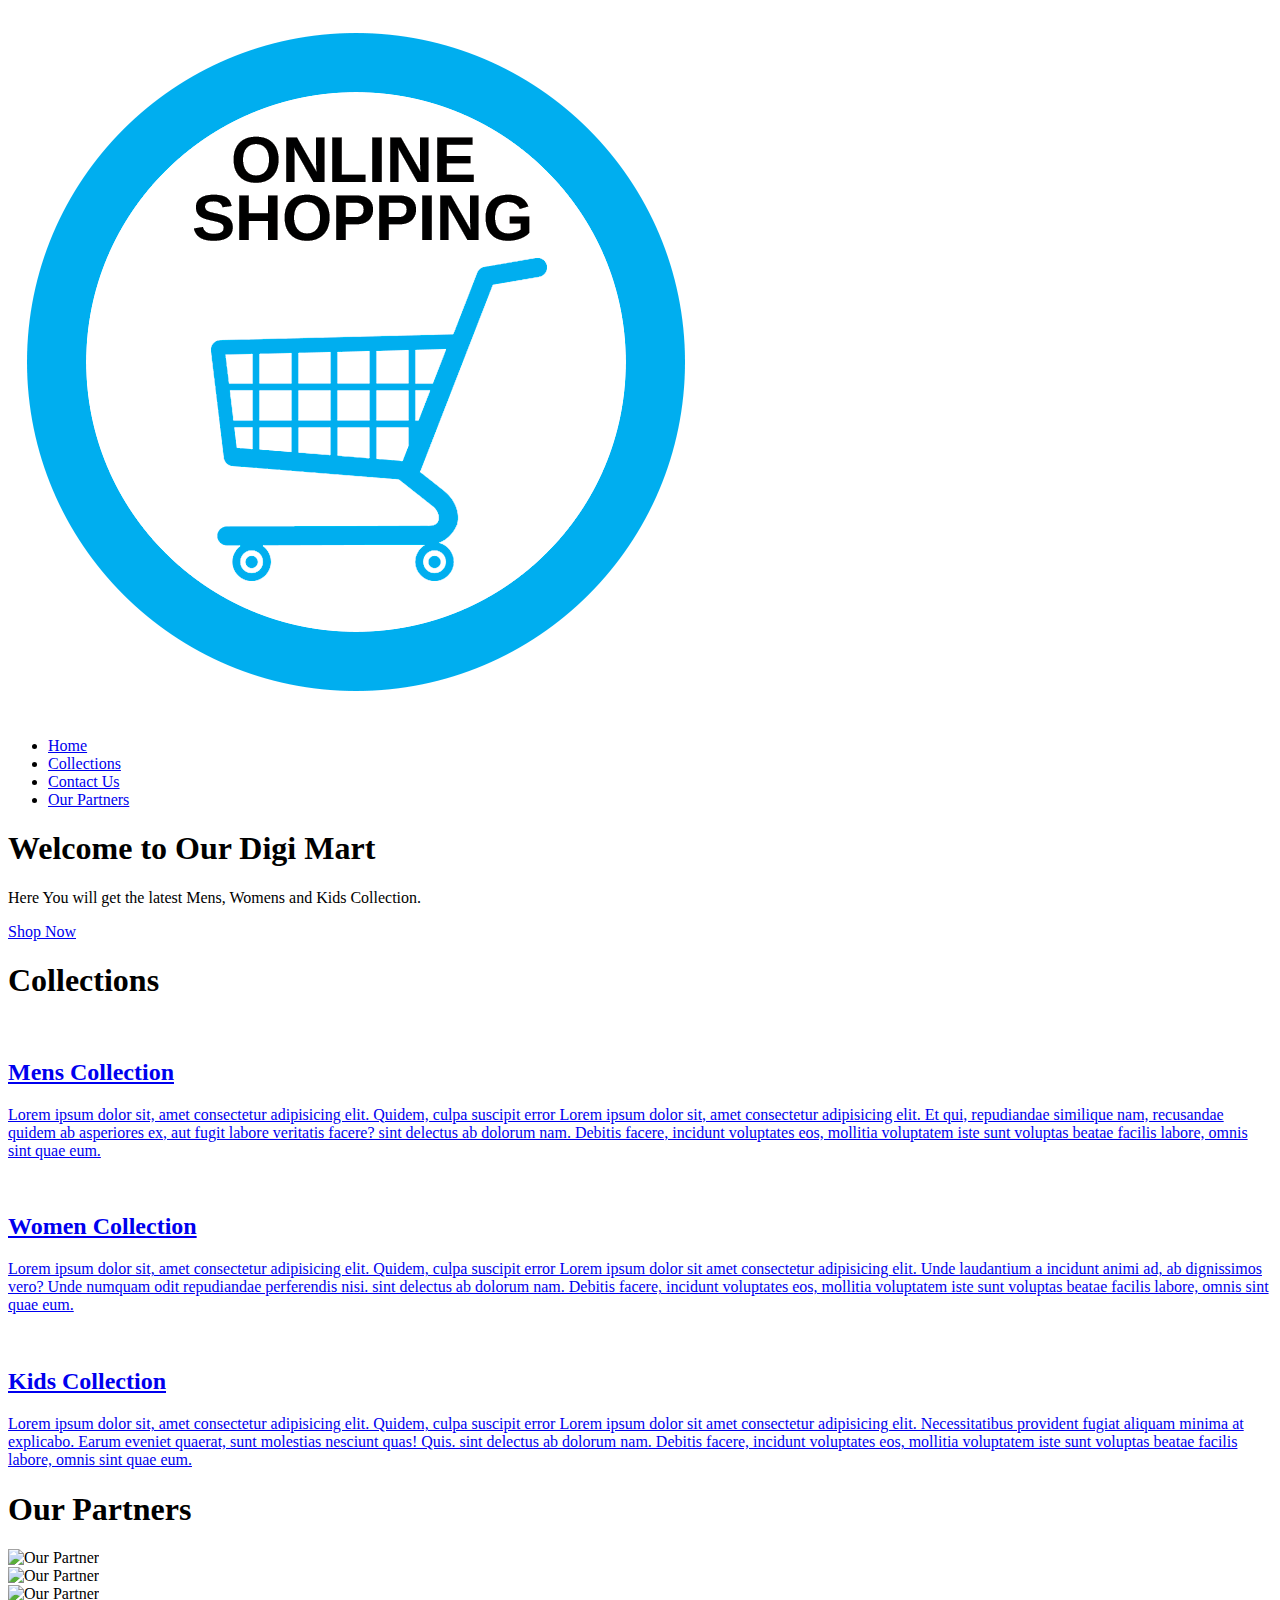
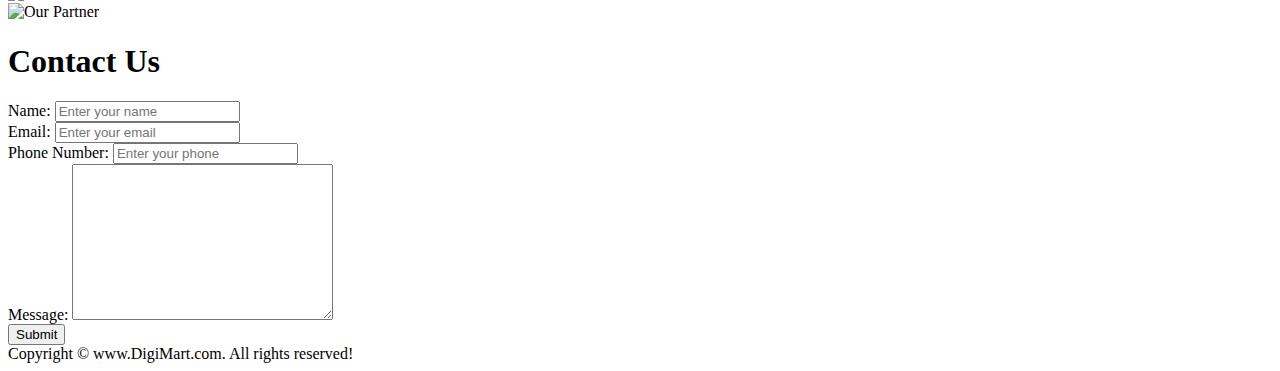
==== index.html @ 7b99d9d3 "Add files via upload" ====
<!DOCTYPE html> 
<html lang="en">

<head>
    <meta charset="UTF-8">
    <meta name="viewport" content="width=device-width, initial-scale=1.0">
    <meta http-equiv="X-UA-Compatible" content="ie=edge">
    <title>Best Online Mart in Pakistan | DigiMart.com</title>
    <link rel="stylesheet" href="css/style.css">
    <link href="https://fonts.googleapis.com/css?family=Baloo+Bhai|Bree+Serif&display=swap" rel="stylesheet">
    <script src="JS/script.js"> </script>
</head>

<body>
    <nav id="navbar">
        <div id="logo">
            <img src="logo.png" alt="DigiMart.com">
        </div>
        <ul>
            <li class="item"><a href="index.html">Home</a></li>
            <li class="item"><a href="#collections">Collections</a></li>
            <li class="item"><a href="#contact">Contact Us</a></li>
            <li class="item"><a href="#ourPartners">Our Partners</a></li>
        </ul>
    </nav>
    <section id="home">
        <h1 class="h-primary">Welcome to Our Digi Mart</h1>
        <p>Here You will get the latest Mens, Womens and Kids Collection. </p>
        <a id="btnhref" href="#collections">Shop Now</a>
    </section>

    <section id="collection-container">
        <h1 class="h-primary center">Collections</h1>
        <div id="collections">
            <a href=Mens_Collection.html>
                <div class="box">
                    <img src="img/1.jpg" alt="">
                    <h2 class="h-secondary center"> Mens Collection </h2>
                    <p class="center">Lorem ipsum dolor sit, amet consectetur adipisicing elit. Quidem, culpa suscipit
                        error
                        Lorem ipsum dolor sit, amet consectetur adipisicing elit. Et qui, repudiandae similique nam,
                        recusandae quidem ab asperiores ex, aut fugit labore veritatis facere?
                        sint delectus ab dolorum nam. Debitis facere, incidunt voluptates eos, mollitia voluptatem iste
                        sunt
                        voluptas beatae facilis labore, omnis sint quae eum.</p>
                </div>
            </a>
            <a href=womenCollections.html>
                <div class="box">
                    <img src="img/2.jpg" alt="">
                    <h2 class="h-secondary center">Women Collection</h2>
                    <p class="center">Lorem ipsum dolor sit, amet consectetur adipisicing elit. Quidem, culpa suscipit
                        error
                        Lorem ipsum dolor sit amet consectetur adipisicing elit. Unde laudantium a incidunt animi ad, ab
                        dignissimos vero? Unde numquam odit repudiandae perferendis nisi. sint delectus ab dolorum nam.
                        Debitis facere, incidunt voluptates eos, mollitia voluptatem iste sunt
                        voluptas beatae facilis labore, omnis sint quae eum.</p>
                </div>
            </a>
            <a href=kidsCollections.html>
                <div class="box">
                    <img src="img/3.jpg" alt="">
                    <h2 class="h-secondary center">Kids Collection</h2>
                    <p class="center">Lorem ipsum dolor sit, amet consectetur adipisicing elit. Quidem, culpa suscipit
                        error
                        Lorem ipsum dolor sit amet consectetur adipisicing elit. Necessitatibus provident fugiat aliquam
                        minima at explicabo. Earum eveniet quaerat, sunt molestias nesciunt quas! Quis.
                        sint delectus ab dolorum nam. Debitis facere, incidunt voluptates eos, mollitia voluptatem iste
                        sunt
                        voluptas beatae facilis labore, omnis sint quae eum.</p>

                </div>
            </a>
        </div>
    </section>
    <section id="partners-section">
        <h1 class="h-primary center">Our Partners</h1>
        <div id="partners">
            <div class="partners-item">
                <img src="img/Logo1.png" alt="Our Partner">
            </div>
            <div class="partners-item">
                <img src="img/Logo2.png" alt="Our Partner">
            </div>

            <div class="partners-item">
                <img src="img/logo4.png" alt="Our Partner">
            </div>
            <div class="partners-item" id="logo3">
                <img src="img/logo3.png" alt="Our Partner">
            </div>
        </div>

    </section>

    <section id="contact">
        <h1 class="h-primary center">Contact Us</h1>
        <div id="contact-box">
            <form>
                <div class="form-group">
                    <label for="name">Name: </label>
                    <input type="text" name="name" id="name" placeholder="Enter your name" required>
                </div>
                <div class="form-group">
                    <label for="email">Email: </label>
                    <input type="email" name="email" id="email" placeholder="Enter your email" required>
                </div>
                <div class="form-group">
                    <label for="phone">Phone Number: </label>
                    <input type="phone" name="phone" id="phone" placeholder="Enter your phone">
                </div>
                <div class="form-group">
                    <label for="message">Message: </label>
                    <textarea name="message" id="message" cols="30" rows="10" required></textarea>
                </div>
                <div class="form-group">
                    <button id="subBtn" onclick="display(); return false;">Submit</button>
                </div>
            </form>
        </div>
    </section>

    <footer>
        <div class="center">
            Copyright &copy; www.DigiMart.com. All rights reserved!
        </div>
    </footer>

</body>

</html>
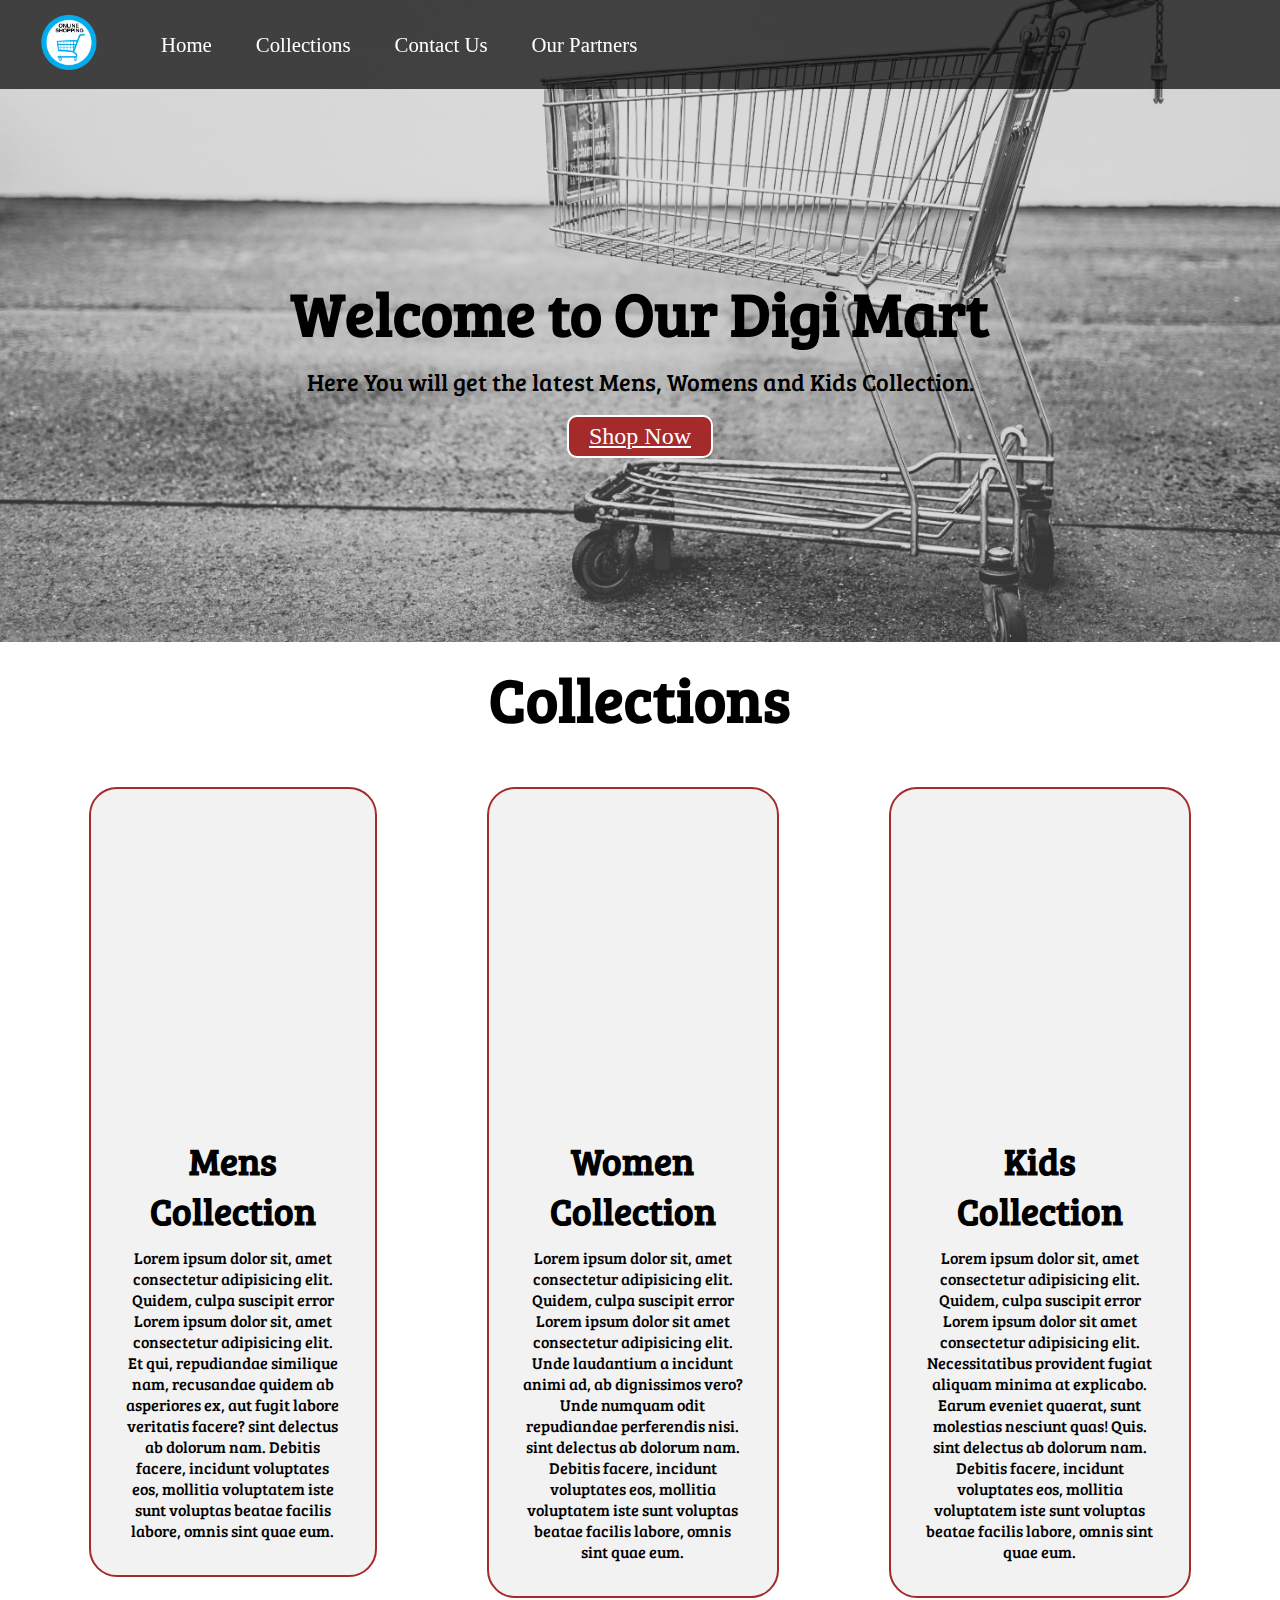
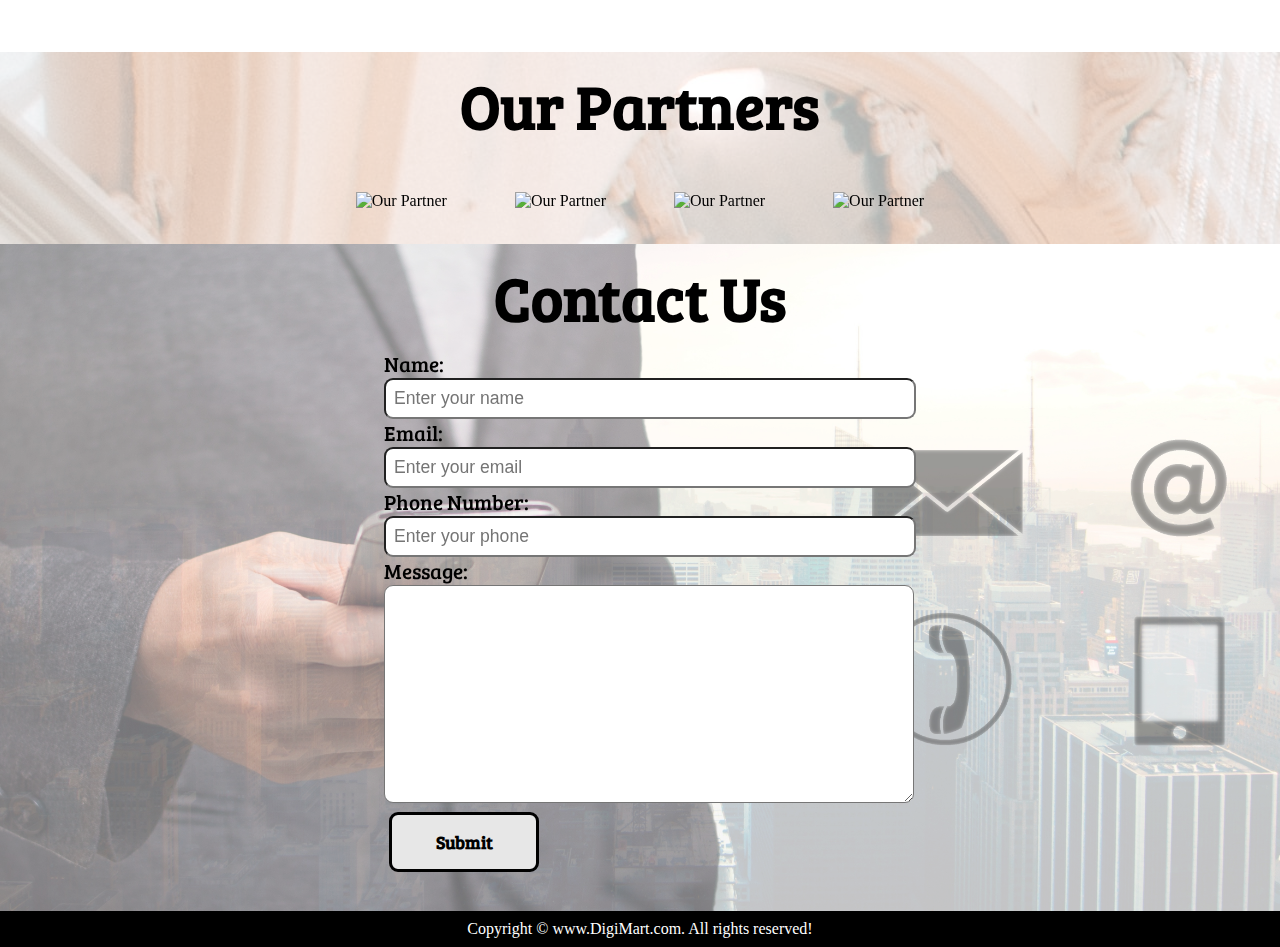
==== commit a091452a: "Update index.html" ====
--- a/index.html
+++ b/index.html
@@ -6,7 +6,7 @@
     <meta name="viewport" content="width=device-width, initial-scale=1.0">
     <meta http-equiv="X-UA-Compatible" content="ie=edge">
     <title>Best Online Mart in Pakistan | DigiMart.com</title>
-    <link rel="stylesheet" href="css/style.css">
+    <link rel="stylesheet" href="./style.css">
     <link href="https://fonts.googleapis.com/css?family=Baloo+Bhai|Bree+Serif&display=swap" rel="stylesheet">
     <script src="JS/script.js"> </script>
 </head>
@@ -128,4 +128,4 @@
 
 </body>
 
-</html>+</html>
--- a/style.css
+++ b/style.css
@@ -0,0 +1,408 @@
+/* CSS Reset */
+* {
+  margin: 0;
+  padding: 0;
+}
+
+html {
+  scroll-behavior: smooth;
+}
+
+/* CSS Variables */
+:root {
+  --navbar-height: 59px;
+}
+
+/* Navigation Bar */
+#navbar {
+  display: flex;
+  align-items: center;
+  position: sticky;
+  top: 0px;
+}
+
+#navbar::before {
+  content: "";
+  background-color: black;
+  position: absolute;
+  top: 0px;
+  left: 0px;
+  height: 100%;
+  width: 100%;
+  z-index: -1;
+  opacity: 0.7;
+}
+
+/* Navigation Bar: Logo and Image */
+#logo {
+  margin: 10px 34px;
+}
+
+#logo img {
+  height: 59px;
+  margin: 3px 6px;
+}
+
+/* Navigation Bar: List Styling */
+
+#navbar ul {
+  display: flex;
+  font-family: "Baloo Bhai", cursive;
+}
+
+#navbar ul li {
+  list-style: none;
+  font-size: 1.3rem;
+}
+
+#navbar ul li a {
+  color: white;
+  display: block;
+  padding: 3px 22px;
+  border-radius: 20px;
+  text-decoration: none;
+}
+
+#navbar ul li a:hover {
+  color: black;
+  background-color: white;
+}
+
+/* Home Section */
+#home {
+  display: flex;
+  flex-direction: column;
+  padding: 3px 200px;
+  height: 550px;
+  justify-content: center;
+  align-items: center;
+}
+
+#home::before {
+  content: "";
+  position: absolute;
+  background: url("../bg1.jpg") no-repeat center center/cover;
+  height: 642px;
+  top: 0px;
+  left: 0px;
+  width: 100%;
+  z-index: -1;
+  opacity: 0.89;
+}
+
+#home h1 {
+  color: rgb(0, 0, 0);
+  text-align: center;
+  font-family: "Bree Serif", serif;
+}
+
+#home p {
+  color: rgb(0, 0, 0);
+  text-align: center;
+  font-size: 1.5rem;
+  font-family: "Bree Serif", serif;
+}
+/* Collection Section */
+#collections {
+  margin: 34px;
+  display: flex;
+}
+#collections .box {
+  border: 2px solid brown;
+  padding: 34px;
+  margin: 2px 55px;
+  border-radius: 28px;
+  background: #f2f2f2;
+  margin-bottom: 20px;
+}
+
+#collections .box img {
+  height: 300px;
+  margin: auto;
+  display: block;
+}
+
+#collections .box p {
+  font-family: "Bree Serif", serif;
+}
+#collections a {
+  font-family: "Bree Serif", serif;
+  color: black;
+  text-decoration: none;
+}
+
+#pants {
+  margin: 34px;
+  display: flex;
+  overflow-x: scroll;
+}
+#pants .pant {
+  border: 2px solid brown;
+  padding: 34px;
+  margin: 2px 55px;
+  border-radius: 28px;
+  background: #f2f2f2;
+  margin-bottom: 20px;
+}
+
+#pants .pant img {
+  height: 200px;
+  margin: auto;
+  display: block;
+}
+#pants .pant h2 {
+  font-size: 20px;
+}
+
+#pants .pant p {
+  font-family: "Bree Serif", serif;
+  font-weight: bold;
+}
+
+#shirts {
+  margin: 34px;
+  display: flex;
+  overflow-x: scroll;
+}
+#shirts .shirt {
+  border: 2px solid brown;
+  padding: 34px;
+  margin: 2px 55px;
+  border-radius: 28px;
+  background: #f2f2f2;
+  margin-bottom: 20px;
+}
+
+#shirts .shirt img {
+  height: 200px;
+  margin: auto;
+  display: block;
+}
+#shirts .shirt h2 {
+  font-size: 20px;
+}
+
+#shirts .shirt p {
+  font-family: "Bree Serif", serif;
+  font-weight: bold;
+}
+#shoes {
+  margin: 34px;
+  display: flex;
+  overflow-x: scroll;
+}
+#shoes .shoe {
+  border: 2px solid brown;
+  padding: 34px;
+  margin: 2px 55px;
+  border-radius: 28px;
+  background: #f2f2f2;
+  margin-bottom: 20px;
+}
+
+#shoes .shoe img {
+  height: 200px;
+  margin: auto;
+  display: block;
+}
+#shoes .shoe h2 {
+  font-size: 20px;
+}
+
+#shoes .shoe p {
+  font-family: "Bree Serif", serif;
+  font-weight: bold;
+}
+
+#men h1,
+#women h1,
+#kid h1 {
+  text-align: center;
+  font-size: 60px;
+}
+/* About Us Section */
+#partners-section {
+  position: relative;
+}
+
+#partners-section::before {
+  content: "";
+  position: absolute;
+  background: url("../bg.jpg");
+  width: 100%;
+  height: 100%;
+  z-index: -1;
+  opacity: 0.3;
+}
+
+#partners {
+  display: flex;
+  justify-content: center;
+  align-items: center;
+}
+
+.partners-item {
+  padding: 34px;
+}
+
+#partners img {
+  height: 54px;
+}
+
+/* Contact Section */
+#contact {
+  position: relative;
+}
+#contact::before {
+  content: "";
+  position: absolute;
+  width: 100%;
+  height: 100%;
+  z-index: -1;
+  opacity: 0.7;
+  background: url("../contact.jpg") no-repeat center center/cover;
+}
+#contact-box {
+  display: flex;
+  justify-content: center;
+  align-items: center;
+  padding-bottom: 34px;
+}
+#subBtn {
+  font-size: 1.1rem;
+  font-family: "Bree Serif", serif;
+  font-weight: bold;
+  border-radius: 9px;
+  height: 60px;
+  width: 150px;
+  border: 3px solid black;
+  color: rgb(0, 0, 0);
+  background-color: rgb(231, 231, 231);
+  margin: 5px;
+  cursor: pointer;
+}
+#contact-box input,
+#contact-box textarea {
+  width: 100%;
+  padding: 0.5rem;
+  border-radius: 9px;
+  font-size: 1.1rem;
+}
+
+#contact-box form {
+  width: 40%;
+}
+
+#contact-box label {
+  font-size: 1.3rem;
+  font-family: "Bree Serif", serif;
+}
+
+#contact-box input[text] {
+  font-size: 1.3rem;
+  font-family: "Bree Serif", serif;
+  width: 20%;
+  font-weight: bold;
+}
+
+footer {
+  background: black;
+  color: white;
+  padding: 9px 20px;
+}
+
+/* Utility Classes */
+.h-primary {
+  font-family: "Bree Serif", serif;
+  font-size: 3.8rem;
+  padding: 12px;
+}
+
+.h-secondary {
+  font-family: "Bree Serif", serif;
+  font-size: 2.3rem;
+  padding: 12px;
+}
+
+/* Shop Now BTN */
+
+#btnhref {
+  padding: 6px 20px;
+  border: 2px solid white;
+  background-color: brown;
+  color: white;
+  margin: 17px;
+  font-size: 1.5rem;
+  border-radius: 10px;
+  cursor: pointer;
+  font-style: normal;
+}
+.btn {
+  padding: 6px 20px;
+  border: 2px solid white;
+  background-color: rgb(31, 5, 73);
+  color: white;
+  margin: 17px;
+  font-size: 1.5rem;
+  border-radius: 10px;
+  cursor: pointer;
+  font-style: normal;
+}
+.center {
+  text-align: center;
+}
+#imgg{
+  height: 200px;
+  width: 200px;
+  border-radius: 4px;
+}
+#cartDiv{
+  display: flex;
+  width: 100%;
+  justify-content: space-between;
+  margin: 20px;
+
+}
+
+#productName{
+  margin: 20px;
+  align-self: center;
+  font-size: 30px;
+  font-family: 'Times New Roman', Times, serif;
+  color: darkblue;
+}
+#divOne{
+display: flex;
+}
+#divTwo{
+  margin-top: 30px;
+  margin-right: 100px;
+  
+}
+#removeButton{
+  height: 30px;
+  width: 80px;
+  margin:5px;
+  margin-top: 100px;
+  margin-right: 20px;
+  padding: 3px;
+  background-color: blue;
+  color: white;
+  border-radius: 10px;
+  align-self:flex-end;
+  font-weight: bold;
+  font-family: 'Times New Roman', Times, serif;
+  font-size: large;
+}
+
+.cartItem
+{
+  margin: 20px;
+  align-self: center;
+  font-size: 30px;
+  font-family: 'Times New Roman', Times, serif;
+  color: darkblue;
+}
+#productPrice{
+  align-self: center;
+}